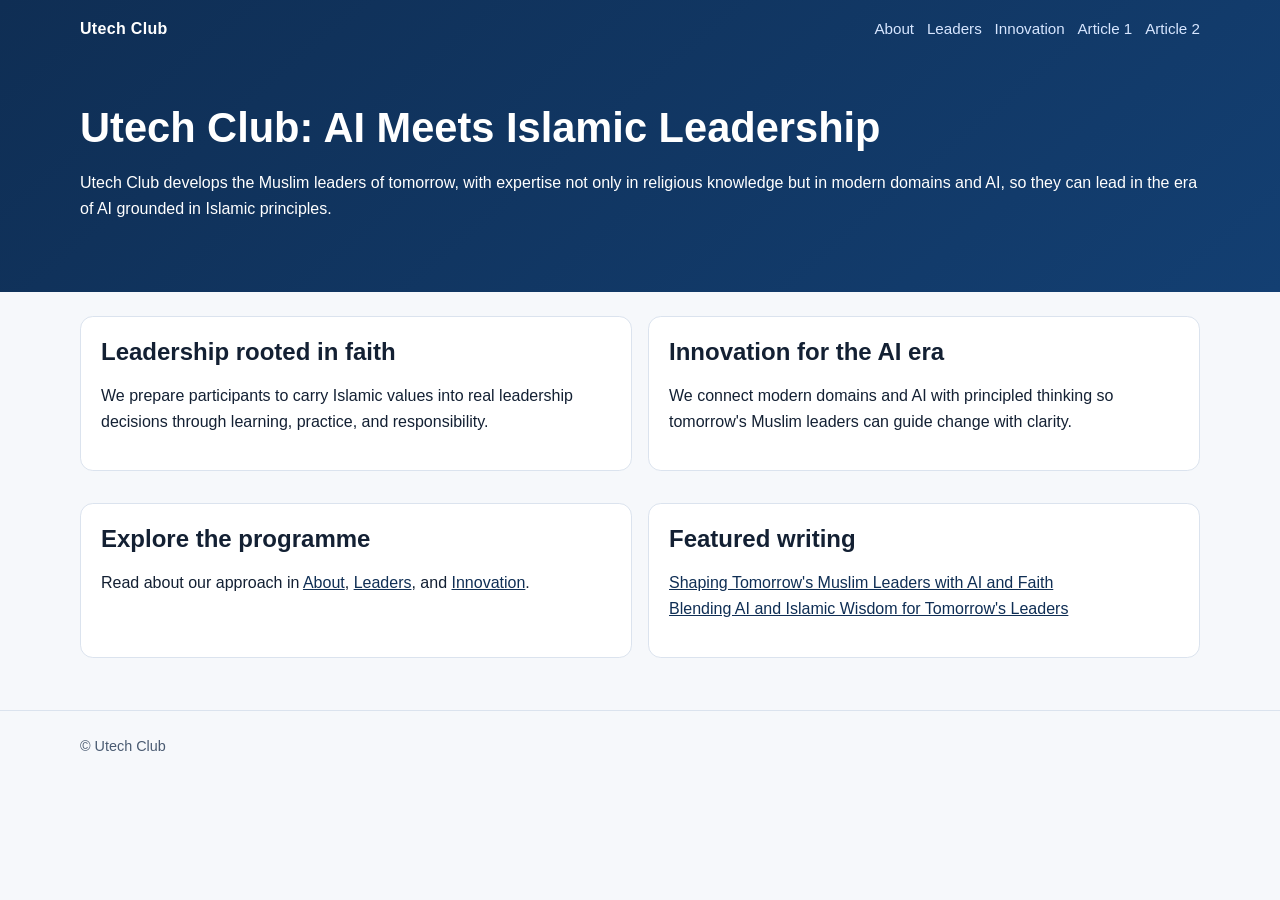
==== index.html @ aab035f5 "Build complete multi-page Utech Club website Co-authored-by: MuhammadUsamaZain <67310477+MuhammadUsa" ====
<!doctype html>
<html lang="en">
  <head>
    <meta charset="UTF-8" />
    <meta name="viewport" content="width=device-width, initial-scale=1" />
    <title>Utech Club: AI Meets Islamic Leadership</title>
    <meta
      name="description"
      content="Utech Club develops the Muslim leaders of tomorrow with expertise in Islamic knowledge, modern domains, and AI."
    />
    <link rel="stylesheet" href="/styles.css" />
  </head>
  <body>
    <header>
      <div class="container">
        <div class="topbar">
          <a class="brand" href="/">Utech Club</a>
          <nav aria-label="Main">
            <a href="/about">About</a>
            <a href="/leaders">Leaders</a>
            <a href="/innovation">Innovation</a>
            <a href="/shaping-tomorrows-muslim-leaders-with-ai-and-faith">Article 1</a>
            <a href="/blending-ai-and-islamic-wisdom-for-tomorrows-leaders">Article 2</a>
          </nav>
        </div>
        <section class="hero">
          <h1>Utech Club: AI Meets Islamic Leadership</h1>
          <p>
            Utech Club develops the Muslim leaders of tomorrow, with expertise not only in
            religious knowledge but in modern domains and AI, so they can lead in the era of
            AI grounded in Islamic principles.
          </p>
        </section>
      </div>
    </header>

    <main>
      <div class="container grid two">
        <section class="card">
          <h2>Leadership rooted in faith</h2>
          <p>
            We prepare participants to carry Islamic values into real leadership decisions through
            learning, practice, and responsibility.
          </p>
        </section>
        <section class="card">
          <h2>Innovation for the AI era</h2>
          <p>
            We connect modern domains and AI with principled thinking so tomorrow's Muslim
            leaders can guide change with clarity.
          </p>
        </section>
        <section class="card">
          <h2>Explore the programme</h2>
          <p>
            Read about our approach in <a href="/about">About</a>,
            <a href="/leaders">Leaders</a>, and <a href="/innovation">Innovation</a>.
          </p>
        </section>
        <section class="card">
          <h2>Featured writing</h2>
          <p>
            <a href="/shaping-tomorrows-muslim-leaders-with-ai-and-faith">
              Shaping Tomorrow's Muslim Leaders with AI and Faith
            </a>
            <br />
            <a href="/blending-ai-and-islamic-wisdom-for-tomorrows-leaders">
              Blending AI and Islamic Wisdom for Tomorrow's Leaders
            </a>
          </p>
        </section>
      </div>
    </main>

    <footer>
      <div class="container">© Utech Club</div>
    </footer>
  </body>
</html>
---- styles.css ----
:root {
  --bg: #f6f8fb;
  --surface: #ffffff;
  --text: #132033;
  --muted: #4a5b72;
  --primary: #0f2e54;
  --accent: #0f8f6f;
  --border: #dbe3ee;
}

* {
  box-sizing: border-box;
}

body {
  margin: 0;
  font-family: Inter, "Segoe UI", Roboto, Helvetica, Arial, sans-serif;
  color: var(--text);
  background: var(--bg);
  line-height: 1.6;
}

a {
  color: var(--primary);
}

header {
  background: linear-gradient(140deg, var(--primary), #133f72);
  color: #fff;
}

.container {
  width: min(100%, 72rem);
  margin: 0 auto;
  padding: 0 1rem;
}

.topbar {
  padding: 1rem 0;
  display: flex;
  flex-wrap: wrap;
  gap: 0.75rem;
  align-items: center;
  justify-content: space-between;
}

.brand {
  font-weight: 700;
  letter-spacing: 0.02em;
  color: #fff;
  text-decoration: none;
}

nav {
  display: flex;
  flex-wrap: wrap;
  gap: 0.8rem;
}

nav a {
  color: #d7e6ff;
  text-decoration: none;
  font-size: 0.95rem;
}

.hero {
  padding: 1.8rem 0 2.2rem;
}

h1, h2 {
  line-height: 1.25;
  margin: 0 0 0.75rem;
}

h1 {
  font-size: clamp(1.6rem, 4.8vw, 2.6rem);
}

main {
  padding: 1.5rem 0 2.2rem;
}

.card {
  background: var(--surface);
  border: 1px solid var(--border);
  border-radius: 0.8rem;
  padding: 1rem;
  margin-bottom: 1rem;
}

.grid {
  display: grid;
  gap: 1rem;
}

footer {
  border-top: 1px solid var(--border);
  font-size: 0.9rem;
  color: var(--muted);
  padding: 1.5rem 0 2rem;
}

@media (min-width: 768px) {
  .hero {
    padding: 2.8rem 0 3.4rem;
  }

  .grid.two {
    grid-template-columns: repeat(2, minmax(0, 1fr));
  }

  .card {
    padding: 1.25rem;
  }
}
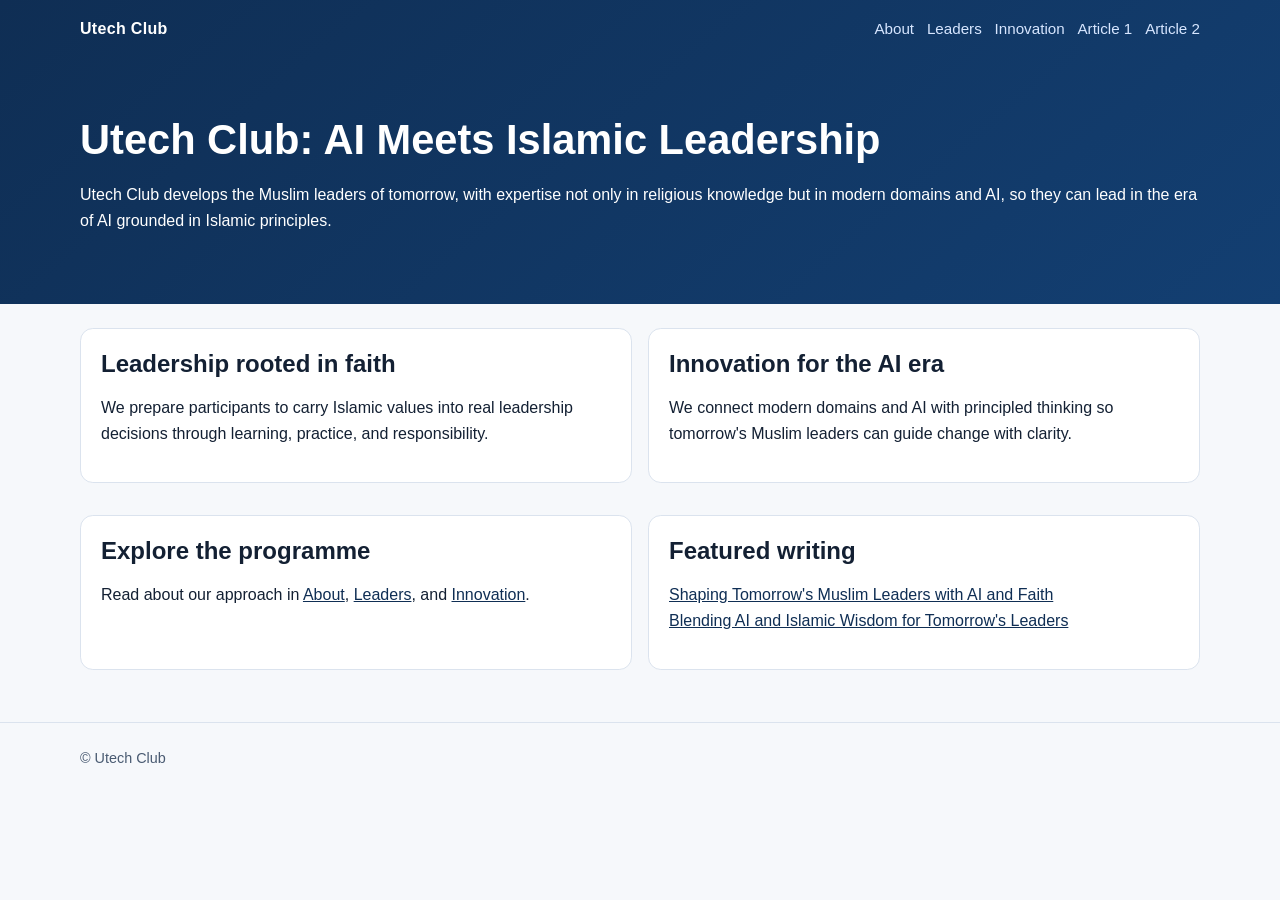
==== commit b4edadbc: "Add PWA, workflow, and install counter scaffolding Co-authored-by: MuhammadUsamaZain <67310477+Muham" ====
--- a/index.html
+++ b/index.html
@@ -8,27 +8,34 @@
       name="description"
       content="Utech Club develops the Muslim leaders of tomorrow with expertise in Islamic knowledge, modern domains, and AI."
     />
-    <link rel="stylesheet" href="/styles.css" />
+    <link rel="manifest" href="manifest.webmanifest" />
+    <link rel="stylesheet" href="styles.css" />
   </head>
   <body>
     <header>
       <div class="container">
         <div class="topbar">
-          <a class="brand" href="/">Utech Club</a>
+          <a class="brand" href="./">Utech Club</a>
           <nav aria-label="Main">
-            <a href="/about">About</a>
-            <a href="/leaders">Leaders</a>
-            <a href="/innovation">Innovation</a>
-            <a href="/shaping-tomorrows-muslim-leaders-with-ai-and-faith">Article 1</a>
-            <a href="/blending-ai-and-islamic-wisdom-for-tomorrows-leaders">Article 2</a>
+            <a href="about/">About</a>
+            <a href="leaders/">Leaders</a>
+            <a href="innovation/">Innovation</a>
+            <a href="shaping-tomorrows-muslim-leaders-with-ai-and-faith/">Article 1</a>
+            <a href="blending-ai-and-islamic-wisdom-for-tomorrows-leaders/">Article 2</a>
           </nav>
+          <div class="install-actions">
+            <button id="install-app-button" class="install-button" type="button" hidden>
+              Install app
+            </button>
+            <p id="install-count" class="install-count" aria-live="polite" hidden></p>
+          </div>
         </div>
         <section class="hero">
           <h1>Utech Club: AI Meets Islamic Leadership</h1>
           <p>
             Utech Club develops the Muslim leaders of tomorrow, with expertise not only in
-            religious knowledge but in modern domains and AI, so they can lead in the era of
-            AI grounded in Islamic principles.
+            religious knowledge but in modern domains and AI, so they can lead in the era of AI
+            grounded in Islamic principles.
           </p>
         </section>
       </div>
@@ -53,18 +60,18 @@
         <section class="card">
           <h2>Explore the programme</h2>
           <p>
-            Read about our approach in <a href="/about">About</a>,
-            <a href="/leaders">Leaders</a>, and <a href="/innovation">Innovation</a>.
+            Read about our approach in <a href="about/">About</a>,
+            <a href="leaders/">Leaders</a>, and <a href="innovation/">Innovation</a>.
           </p>
         </section>
         <section class="card">
           <h2>Featured writing</h2>
           <p>
-            <a href="/shaping-tomorrows-muslim-leaders-with-ai-and-faith">
+            <a href="shaping-tomorrows-muslim-leaders-with-ai-and-faith/">
               Shaping Tomorrow's Muslim Leaders with AI and Faith
             </a>
             <br />
-            <a href="/blending-ai-and-islamic-wisdom-for-tomorrows-leaders">
+            <a href="blending-ai-and-islamic-wisdom-for-tomorrows-leaders/">
               Blending AI and Islamic Wisdom for Tomorrow's Leaders
             </a>
           </p>
@@ -75,5 +82,8 @@
     <footer>
       <div class="container">© Utech Club</div>
     </footer>
+
+    <script src="config.js" defer></script>
+    <script src="app.js" data-utech-app defer></script>
   </body>
 </html>
--- a/styles.css
+++ b/styles.css
@@ -67,7 +67,8 @@
   padding: 1.8rem 0 2.2rem;
 }
 
-h1, h2 {
+h1,
+h2 {
   line-height: 1.25;
   margin: 0 0 0.75rem;
 }
@@ -93,6 +94,37 @@
   gap: 1rem;
 }
 
+.install-actions {
+  width: 100%;
+  display: flex;
+  flex-direction: column;
+  gap: 0.5rem;
+  align-items: flex-start;
+}
+
+.install-button {
+  appearance: none;
+  border: 1px solid #8dc8b7;
+  background: var(--accent);
+  color: #ffffff;
+  border-radius: 0.5rem;
+  padding: 0.5rem 0.8rem;
+  font: inherit;
+  font-weight: 600;
+  cursor: pointer;
+}
+
+.install-button[hidden],
+.install-count[hidden] {
+  display: none;
+}
+
+.install-count {
+  margin: 0;
+  color: #d7e6ff;
+  font-size: 0.95rem;
+}
+
 footer {
   border-top: 1px solid var(--border);
   font-size: 0.9rem;
@@ -112,4 +144,8 @@
   .card {
     padding: 1.25rem;
   }
+
+  .install-button {
+    display: none !important;
+  }
 }
